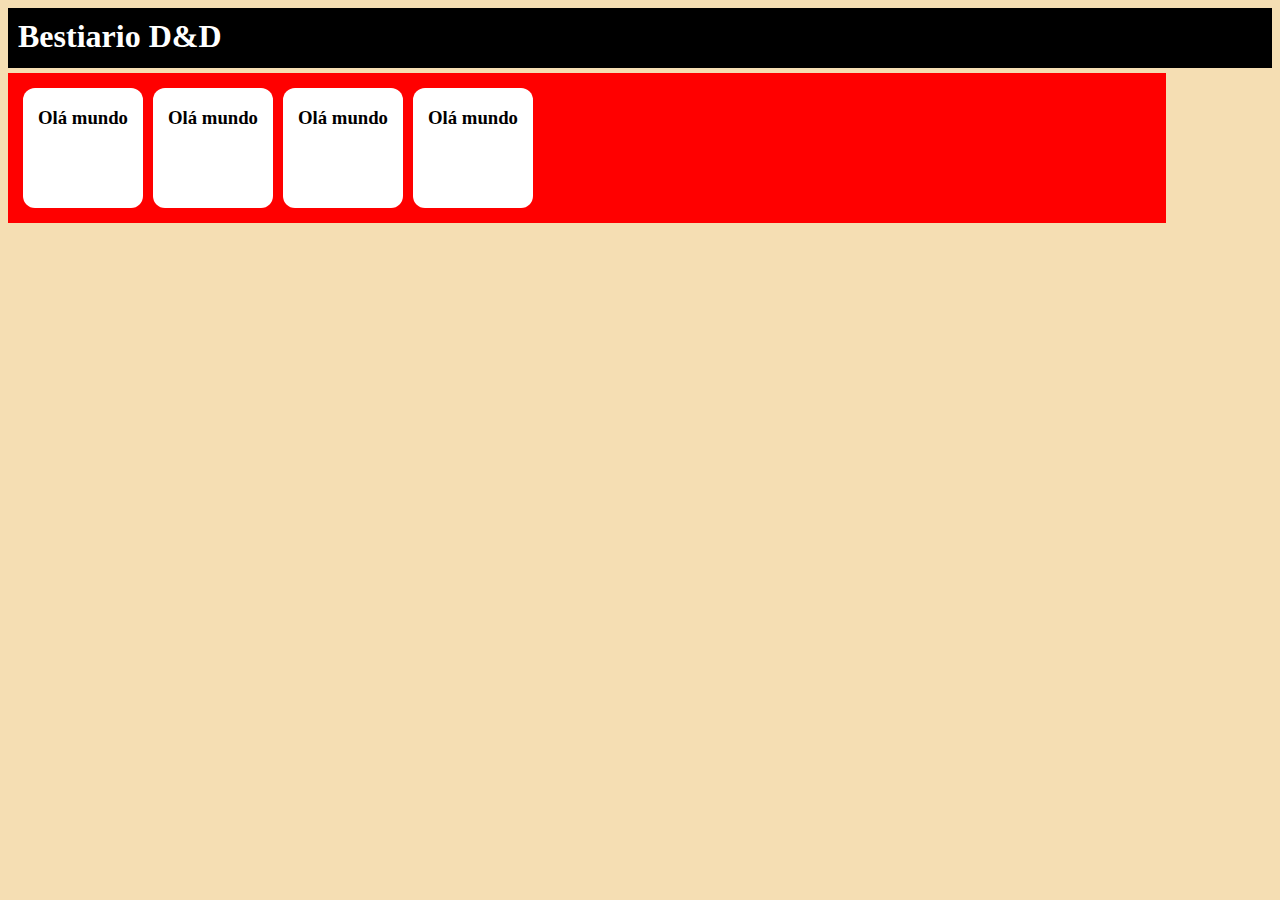
==== index.html @ acff9019 "commit inicial" ====
<!DOCTYPE html>
<html>
<head>
	<meta charset="utf-8">
	<meta name="viewport" content="width=device-width, initial-scale=1">
	<title>Página Inicial</title>
	<link rel="stylesheet" type="text/css" href="style.css">
</head>

<body>
	<div class="header">
	<h1>Bestiario D&D</h1>	
	</div>

<div class="main">
	
	<div class="card">
		
		<h3>Olá mundo</h3>

	</div>

	<div class="card">
		
		<h3>Olá mundo</h3>

	</div>

	<div class="card">
		
		<h3>Olá mundo</h3>

	</div>

	<div class="card">
		
		<h3>Olá mundo</h3>

	</div>




</div>
</body>
</html>
---- style.css ----
html{
	background: #F5DEB3;
}
.header{
	background: black;
	color: #FFFFFF;
	text-align: left;
	height: 50px;
	padding: 5px;

}
.header h1{
	margin: 5px;
}
.main{
	text-align: center;
	margin-top: 5px;
	background: red;
	padding: 10px;
	float: left;
	width: 90%;
}
.card{
	background: #FFFFFF;
	height: 120px;
	width: 120px;
	border-radius: 12px;
	margin: 5px;
	float: left;
}
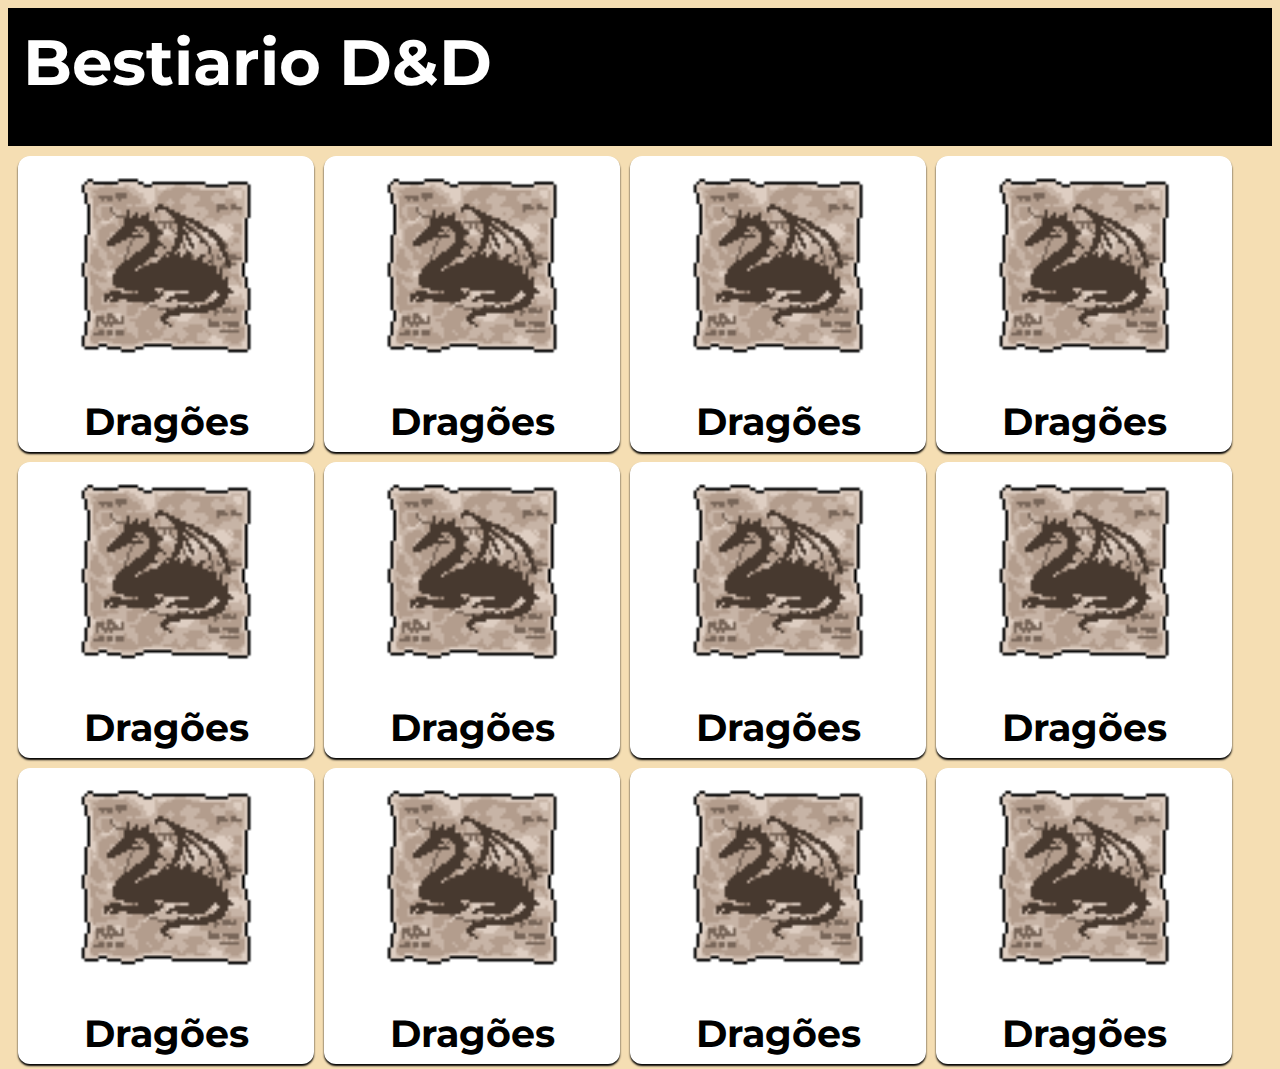
==== commit b2cab0cd: "modificado os cards" ====
--- a/index.html
+++ b/index.html
@@ -4,43 +4,79 @@
 	<meta charset="utf-8">
 	<meta name="viewport" content="width=device-width, initial-scale=1">
 	<title>Página Inicial</title>
-	<link rel="stylesheet" type="text/css" href="style.css">
+	<link rel="stylesheet" type="text/css" href="engines/style.css">
+	<!-- <meta http-equiv="refresh" content="5"> -->
+
 </head>
 
-<body>
-	<div class="header">
-	<h1>Bestiario D&D</h1>	
-	</div>
+	<body>
 
-<div class="main">
-	
-	<div class="card">
+		<div class="header">
+			<h1>Bestiario D&D</h1>	
+		</div>
+
+		<div class="main">
 		
-		<h3>Olá mundo</h3>
+		<div id="card">
+			<a href="dragoes.html"><img src="images/icone.png"></a>
+			<a href="dragoes.html"><h3>Dragões</h3></a>
+		</div>
+
+		<div id="card">
+			<a href="dragoes.html"><img src="images/icone.png"></a>
+			<a href="dragoes.html"><h3>Dragões</h3></a>
+		</div>
+
+		<div id="card">
+			<a href="dragoes.html"><img src="images/icone.png"></a>
+			<a href="dragoes.html"><h3>Dragões</h3></a>
+		</div>
+
+		<div id="card">
+			<a href="dragoes.html"><img src="images/icone.png"></a>
+			<a href="dragoes.html"><h3>Dragões</h3></a>
+		</div>
+
+		<div id="card">
+			<a href="dragoes.html"><img src="images/icone.png"></a>
+			<a href="dragoes.html"><h3>Dragões</h3></a>
+		</div>
+
+		<div id="card">
+			<a href="dragoes.html"><img src="images/icone.png"></a>
+			<a href="dragoes.html"><h3>Dragões</h3></a>
+		</div>
+
+		<div id="card">
+			<a href="dragoes.html"><img src="images/icone.png"></a>
+			<a href="dragoes.html"><h3>Dragões</h3></a>
+		</div>
+
+		<div id="card">
+			<a href="dragoes.html"><img src="images/icone.png"></a>
+			<a href="dragoes.html"><h3>Dragões</h3></a>
+		</div>
+
+		<div id="card">
+			<a href="dragoes.html"><img src="images/icone.png"></a>
+			<a href="dragoes.html"><h3>Dragões</h3></a>
+		</div>
+
+		<div id="card">
+			<a href="dragoes.html"><img src="images/icone.png"></a>
+			<a href="dragoes.html"><h3>Dragões</h3></a>
+		</div>
+
+		<div id="card">
+			<a href="dragoes.html"><img src="images/icone.png"></a>
+			<a href="dragoes.html"><h3>Dragões</h3></a>
+		</div>
+
+		<div id="card">
+			<a href="dragoes.html"><img src="images/icone.png"></a>
+			<a href="dragoes.html"><h3>Dragões</h3></a>
+		</div>
 
 	</div>
-
-	<div class="card">
-		
-		<h3>Olá mundo</h3>
-
-	</div>
-
-	<div class="card">
-		
-		<h3>Olá mundo</h3>
-
-	</div>
-
-	<div class="card">
-		
-		<h3>Olá mundo</h3>
-
-	</div>
-
-
-
-
-</div>
-</body>
+	</body>
 </html>--- a/engines/style.css
+++ b/engines/style.css
@@ -0,0 +1,44 @@
+@import url("https://fonts.googleapis.com/css?family=Montserrat:400,400i,700");
+
+html{
+	background: #F5DEB3;
+	font-family: Montserrat, sans-serif;
+}
+a{
+	text-decoration: none;
+	color: black;
+}
+.header{
+	background: black;
+	color: #FFFFFF;
+	text-align: left;
+	height: 10vw;
+	padding: 5px;
+}
+.header h1{
+	margin: 10px;
+	font-size: 5vw;
+}
+.main{
+	text-align: center;
+	margin-top: 5px;
+	margin-left: 5px;
+	clear: both;
+}
+#card{
+	background: #FFFFFF;
+	box-shadow: 0px 2px 2px 0px;
+	height: 20vw;
+	width: 20vw;
+	border-radius: 12px;
+	margin: 5px;
+	float: left;
+	padding: 20px;
+}
+#card img{
+	height: 14vw;
+	width: 14vw;
+}
+#card h3{
+	font-size: 3vw;
+}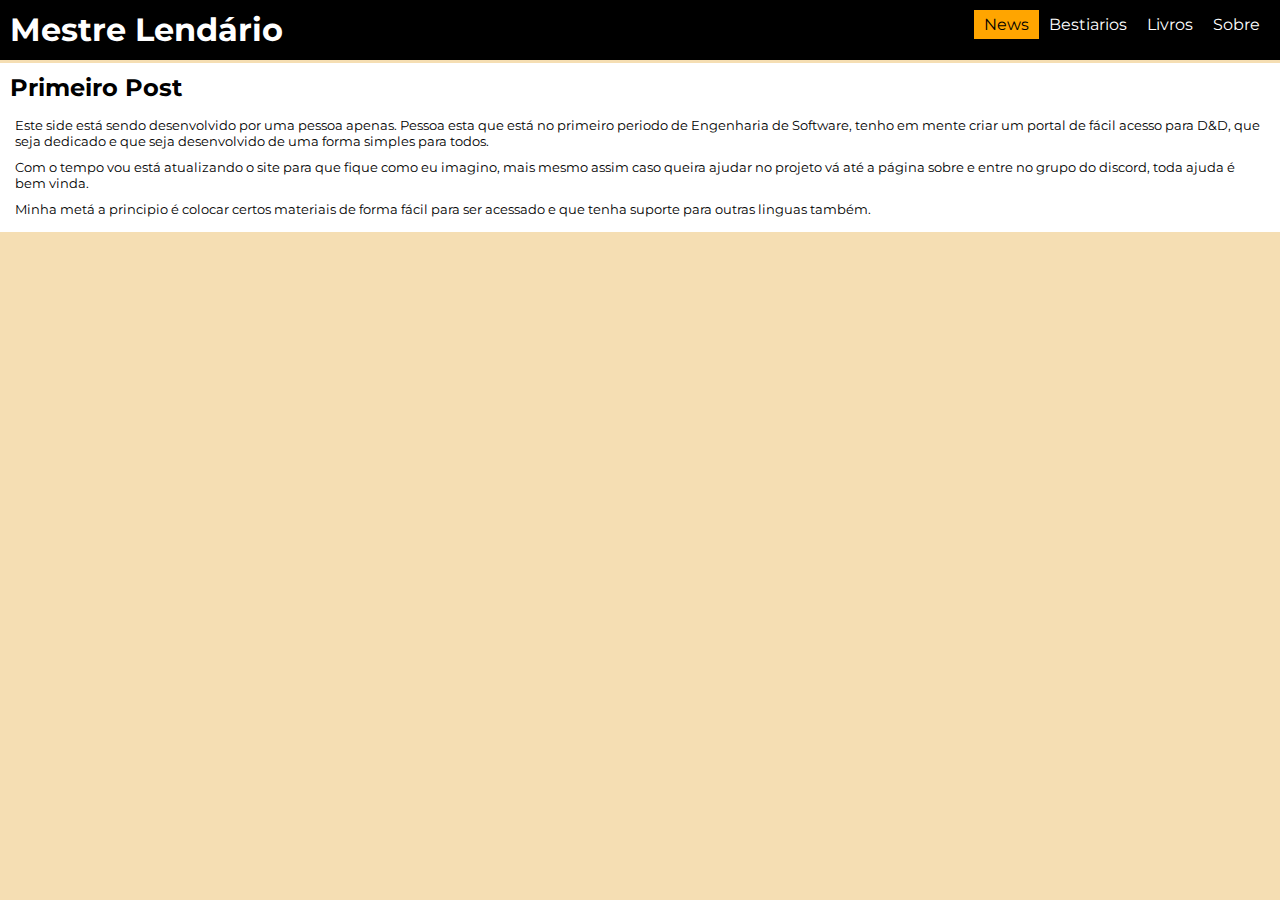
==== commit 4f47cd1a: "rework" ====
--- a/index.html
+++ b/index.html
@@ -3,80 +3,28 @@
 <head>
 	<meta charset="utf-8">
 	<meta name="viewport" content="width=device-width, initial-scale=1">
-	<title>Página Inicial</title>
+	<title>Mestre Lendário</title>
 	<link rel="stylesheet" type="text/css" href="engines/style.css">
-	<!-- <meta http-equiv="refresh" content="5"> -->
-
+	<meta http-equiv="refresh" content="5">
 </head>
-
 	<body>
 
-		<div class="header">
-			<h1>Bestiario D&D</h1>	
+		<div id="barra">
+			<h1>Mestre Lendário</h1>
+			<a href="sobre.html">Sobre</a>
+			<a href="livros.html">Livros</a>
+			<a href="bestiario.html">Bestiarios</a>
+			<a style="background-color: Orange; color: #000000;" href="index.html">News</a>
 		</div>
 
-		<div class="main">
-		
-		<div id="card">
-			<a href="dragoes.html"><img src="images/icone.png"></a>
-			<a href="dragoes.html"><h3>Dragões</h3></a>
+		<div id="content">
+			<h2>Primeiro Post</h2>
+			<p>Este side está sendo desenvolvido por uma pessoa apenas. Pessoa esta que está no primeiro periodo de Engenharia de Software, tenho em mente criar um portal de fácil acesso para D&D, que seja dedicado e que seja desenvolvido de uma forma simples para todos.</p>
+			<p>Com o tempo vou está atualizando o site para que fique como eu imagino, mais mesmo assim caso queira ajudar no projeto vá até a página sobre e entre no grupo do discord, toda ajuda é bem vinda.</p>
+			<p>Minha metá a principio é colocar certos materiais de forma fácil para ser acessado e que tenha suporte para outras linguas também.</p>
+
+
 		</div>
 
-		<div id="card">
-			<a href="dragoes.html"><img src="images/icone.png"></a>
-			<a href="dragoes.html"><h3>Dragões</h3></a>
-		</div>
-
-		<div id="card">
-			<a href="dragoes.html"><img src="images/icone.png"></a>
-			<a href="dragoes.html"><h3>Dragões</h3></a>
-		</div>
-
-		<div id="card">
-			<a href="dragoes.html"><img src="images/icone.png"></a>
-			<a href="dragoes.html"><h3>Dragões</h3></a>
-		</div>
-
-		<div id="card">
-			<a href="dragoes.html"><img src="images/icone.png"></a>
-			<a href="dragoes.html"><h3>Dragões</h3></a>
-		</div>
-
-		<div id="card">
-			<a href="dragoes.html"><img src="images/icone.png"></a>
-			<a href="dragoes.html"><h3>Dragões</h3></a>
-		</div>
-
-		<div id="card">
-			<a href="dragoes.html"><img src="images/icone.png"></a>
-			<a href="dragoes.html"><h3>Dragões</h3></a>
-		</div>
-
-		<div id="card">
-			<a href="dragoes.html"><img src="images/icone.png"></a>
-			<a href="dragoes.html"><h3>Dragões</h3></a>
-		</div>
-
-		<div id="card">
-			<a href="dragoes.html"><img src="images/icone.png"></a>
-			<a href="dragoes.html"><h3>Dragões</h3></a>
-		</div>
-
-		<div id="card">
-			<a href="dragoes.html"><img src="images/icone.png"></a>
-			<a href="dragoes.html"><h3>Dragões</h3></a>
-		</div>
-
-		<div id="card">
-			<a href="dragoes.html"><img src="images/icone.png"></a>
-			<a href="dragoes.html"><h3>Dragões</h3></a>
-		</div>
-
-		<div id="card">
-			<a href="dragoes.html"><img src="images/icone.png"></a>
-			<a href="dragoes.html"><h3>Dragões</h3></a>
-		</div>
-
-	</div>
 	</body>
 </html>--- a/engines/style.css
+++ b/engines/style.css
@@ -1,44 +1,56 @@
 @import url("https://fonts.googleapis.com/css?family=Montserrat:400,400i,700");
-
+*{
+	padding: 0;
+	margin: 0;
+}
 html{
 	background: #F5DEB3;
 	font-family: Montserrat, sans-serif;
 }
 a{
+	color: #FFFFFF;
 	text-decoration: none;
-	color: black;
+	padding: 5px 10px;
+	float: right;
 }
-.header{
-	background: black;
+a:hover{
+	background-color: orange;
+	padding: 5px 10px;
+	color: #000000;
+}
+#barra{
+	background-color: #000000;
 	color: #FFFFFF;
-	text-align: left;
-	height: 10vw;
+	padding: 10px;
+	height: 40px;
+	margin-bottom: 3px;
+}
+#barra h1{
+	float: left;
+}
+#content{
+	background-color: #FFFFFF;
+	height: auto;
 	padding: 5px;
 }
-.header h1{
+#content p{
 	margin: 10px;
-	font-size: 5vw;
+	font-size: 10pt;
 }
-.main{
-	text-align: center;
-	margin-top: 5px;
-	margin-left: 5px;
-	clear: both;
+#content h2{
+	padding: 5px;
 }
-#card{
-	background: #FFFFFF;
-	box-shadow: 0px 2px 2px 0px;
-	height: 20vw;
-	width: 20vw;
-	border-radius: 12px;
+
+/* inicio bestiario */
+#best-content{
+	align-content: center;
+}
+.card{
+	background-color: #FFFFFF;
+	width: 100px;
+	height: 130px;
 	margin: 5px;
-	float: left;
-	padding: 20px;
-}
-#card img{
-	height: 14vw;
-	width: 14vw;
-}
-#card h3{
-	font-size: 3vw;
+	padding: 5px;
+	border-radius: 10px;
+	display: inline-grid;
 }